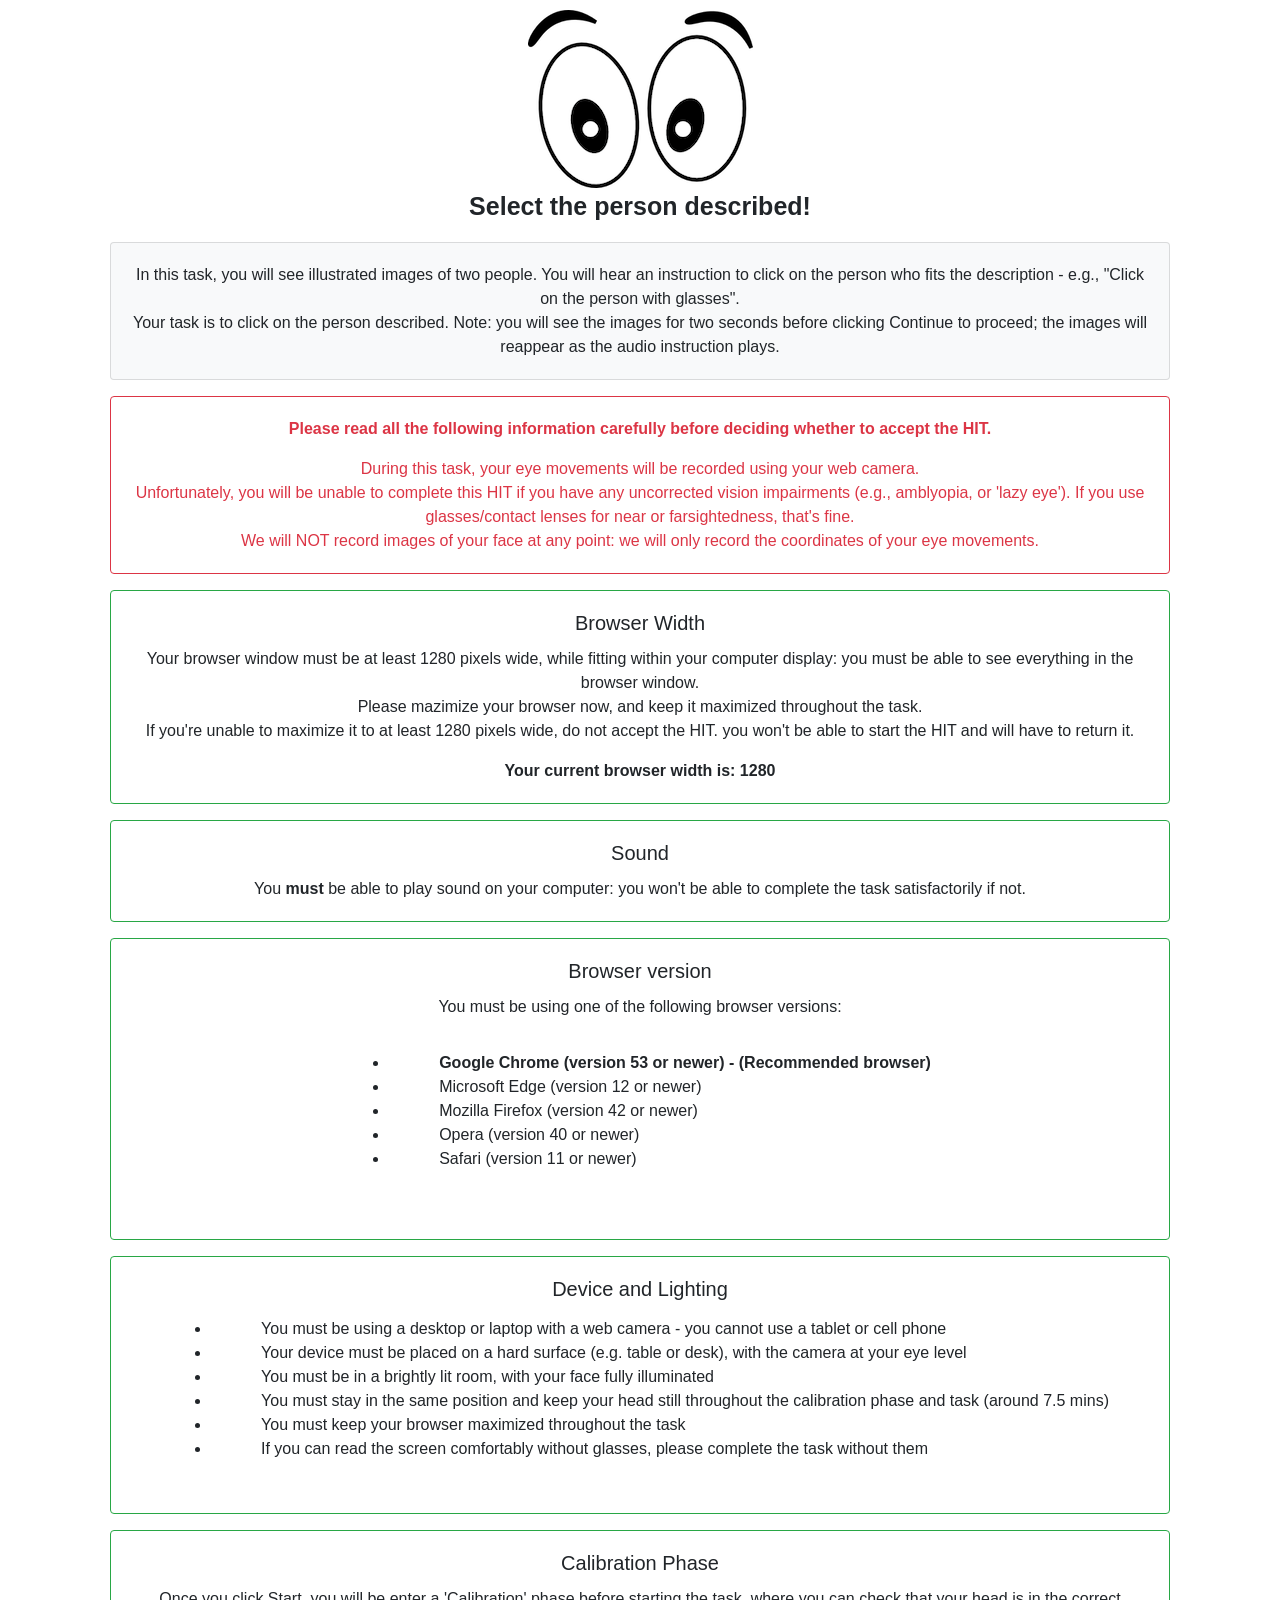
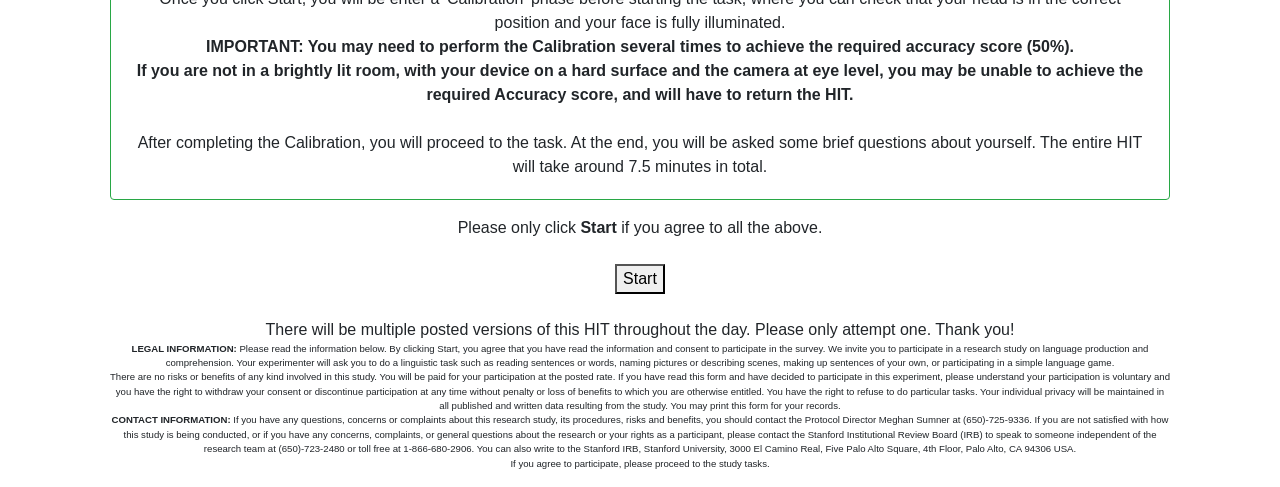
==== experiments/01_experiment_adults/video_task.html @ 3e278e05 "added php and preload files" ====
<html>
<head>
  <META HTTP-EQUIV="CONTENT-TYPE" CONTENT="text/html; charset=utf-8">
    <title> Select the person described! </title>


    <!--  general js utilities -->
    <script src="js/general_utils/jquery-1.11.1.min.js "></script>
    <script src="js/general_utils/jquery-ui.min.js"></script>
    <script src="js/general_utils/underscore-min.js"></script>
    <script src="js/general_utils/sweetalert.min.js"></script>
    <script src="js/general_utils/bootstrap.min.js"></script>

    <!-- experiment logic, and experiment utilities -->
    <script src="js/exp_run/exp-V2.js"></script>
    <script src="js/exp_run/stream-V2.js"></script>
    <script src="js/exp_run/mmturkey.js"></script>
    <script src="js/exp_run/browserCheck.js"></script>
    <script src="js/exp_run/utils.js"></script>
    <script src="js/exp_run/preload.js"></script>
    <script src="js/exp_run/uniqueturker.js"></script>

    <!-- main experiment logic: -->
    <script src="js/exp_run/video_task.js"></script>

    <!--CSS-->
    <link href="css/jquery-ui.min.css" rel="stylesheet" type="text/css"/>
    <link href="css/style.css" rel="stylesheet" type="text/css"/>
    <link rel="stylesheet" href="css/bootstrap.min.css">

    <!-- webgazer tools -->
    <script src="js/webgazer_tools/resize_canvas.js"></script>
    <script src="js/webgazer_tools/calibration_functions.js"></script>
    <script src="js/webgazer_tools/main.js"></script>
    <script src="js/webgazer_tools/precision_calculation.js"></script>
    <script src="js/webgazer_tools/precision_store_points.js"></script>

    <!-- experiment files for stimuli-->
    <script src="js/exp_files/vid_fnames.js"></script> <!-- vid fnames corresponding to each of the descriptors -->
    <script src="js/exp_files/descriptors.js"></script> <!-- list of descriptors, each constitutes an individual trial -->

    <!-- INSERT UNIQUE TURKER ID HERE -->
    <script type="text/JavaScript">
    $(document).ready(function(){
      var ut_id = "[INSERT YOUR UNIQUE TURKER ID HERE]"
      if (UTWorkerLimitReached(ut_id)) {
        $(".slide").hide();
        $("body").html("You have already completed the maximum number of HITs allowed by this requester. Please click 'Return HIT' to avoid any impact on your approval rating.");
      }});
    </script>


  </head>

  <body onload="init_explogic();">
    <script src="js/webgazer_tools/webgazer.js" type="text/javascript"></script>



    <noscript>This task requires JavaScript.</noscript>
    <div class="slide" id="i0" >
      <div class="text-center">
        <img src="eyes.png" alt="user" id="userpic"></img>
        <p id="study_title"><b> Select the person described! </b></p>
        <!-- <br> -->

        <div class="card bg-light mb-3">
          <div class="card-body">
            <p class="card-text">In this task, you will see illustrated images of two people. You will hear an instruction to click on the person who fits the description - e.g., "Click on the person with glasses".
              <br> Your task is to click on the person described. Note: you will see the images for two seconds before clicking Continue to proceed; the images will reappear as the audio instruction plays. </p>
            </div>
          </div>



          <div class="card border-danger mb-3" >
            <div class="card-body text-danger">
              <p class="card-text">
                <b>Please read all the following information carefully before deciding whether to accept the HIT. </b></p>
                During this task, your eye movements will be recorded using your web camera. <br>
                Unfortunately, you will be unable to complete this HIT if you have any uncorrected vision impairments (e.g.,  amblyopia, or 'lazy eye').
                If you use glasses/contact lenses for near or farsightedness, that's fine.
                <br>
                We will NOT record images of your face at any point: we will only record the coordinates of your eye movements. <br>
              </div>
            </div>

            <div class="card border-success mb-3">
              <div class="card-body">
                <h5 class="card-title"> Browser Width</h5>
                <p class="card-text"> Your browser window must be at least 1280 pixels wide, while fitting within your computer display: you must be able to see everything in the browser window.
                  <br>
                  Please mazimize your browser now, and keep it maximized throughout the task.
                  <br>
                  If you're unable to maximize it to at least 1280 pixels wide, do not accept the HIT.  you won't be able to start the HIT and will have to return it. </b></p>
                  <b> Your current browser width is: <span id="dimensions"></span></b>
                  <script>
                  $(window).resize(function() {
                    $("#dimensions").html($(window).width());
                  }).resize(); </script>
                </div>
              </div>

              <div class="card border-success mb-3">
                <div class="card-body">
                  <h5 class="card-title">Sound</h5>
                  <p class="card-text">You <b> must </b> be able to play sound on your computer: you won't be able to complete the task satisfactorily if not.
                  </p>
                </div>
              </div>


              <div class="card border-success mb-3">
                <div class="card-body">
                  <h5 class="card-title"> Browser version </h5>

                  <p class="card-text">You must be using one of the following browser versions:
                    <ul>
                      <p class="text-left">
                        <li> <b> Google Chrome (version 53 or newer) - (Recommended browser) </b> </li>
                        <li> Microsoft Edge (version 12 or newer) </li>
                        <li> Mozilla Firefox (version 42 or newer) </li>
                        <li> Opera (version 40 or newer) </li>
                        <li> Safari (version 11 or newer) </li>
                      </p>
                    </ul>
                  </p>
                </div>
              </div>


              <div class="card border-success mb-3">
                <div class="card-body">
                  <h5 class="card-title"> Device and Lighting </h5>
                  <p class="card-text">
                    <ul>
                      <li> You must be using a desktop or laptop with a web camera - you cannot use a tablet or cell phone </li>
                      <li> Your device must be placed on a hard surface (e.g. table or desk), with the camera at your eye level </li>
                      <li> You must be in a brightly lit room, with your face fully illuminated  </li>
                      <li> You must stay in the same position and keep your head still throughout the calibration phase and task (around 7.5 mins)</li>
                      <li> You must keep your browser maximized throughout the task </li>
                      <li> If you can read the screen comfortably without glasses, please complete the task without them </li>
                    </ul>
                  </p>
                </div>
              </div>

              <div class="card border-success mb-3">
                <div class="card-body">
                  <h5 class="card-title"> Calibration Phase </h5>
                  <p class="card-text">
                    Once you click Start, you will be enter a 'Calibration' phase before starting the task, where you can check that your head is in the correct position and your face is fully illuminated.
                    <br>
                    <b> IMPORTANT: You may need to perform the Calibration several times to achieve the required accuracy score (50%).
                      <br>
                      If you are not in a brightly lit room, with your device on a hard surface and the camera at eye level, you may be unable to achieve the required Accuracy score, and will have to return the HIT. </b>
                      <br>
                      <br>
                      After completing the Calibration, you will proceed to the task. At the end, you will be asked some brief questions about yourself. The entire HIT will take around 7.5 minutes in total.
                      <br>
                    </p>
                  </div>
                </div>

                Please only click <b> Start </b> if you agree to all the above.

                <br>
                <br>

                <p id="windowsize_err"><font color="red"> Your browser window must be at least 1280 pixels wide. Please maximize it. If you cannot maximize it to at least 1280 pixels wide, please return the HIT. </font></p>
                <button id="start_button" type="button">Start</button> <br><br>
                There will be multiple posted versions of this HIT throughout the day. Please only attempt one. Thank you!<br>

                <p id="legal"> <b>LEGAL INFORMATION:</b>
                  Please read the information below. By clicking Start, you agree that you have read the information and consent to participate in the survey.
                  We invite you to participate in a research study on language production and comprehension. Your experimenter will ask you to do a linguistic task such as reading sentences or words, naming pictures or describing scenes, making up sentences of your own, or participating in a simple language game.
                  <br>
                  There are no risks or benefits of any kind involved in this study. You will be paid for your participation at the posted rate. If you have read this form and have decided to participate in this experiment, please understand your participation is voluntary and you have the right to withdraw your consent or discontinue participation at any time without penalty or loss of benefits to which you are otherwise entitled. You have the right to refuse to do particular tasks. Your individual privacy will be maintained in all published and written data resulting from the study. You may print this form for your records.
                  <br>
                  <b>CONTACT INFORMATION:</b>
                  If you have any questions, concerns or complaints about this research study, its procedures, risks and benefits, you should contact the Protocol Director Meghan Sumner at (650)-725-9336.
                  If you are not satisfied with how this study is being conducted, or if you have any concerns, complaints, or general questions about the research or your rights as a participant, please contact the Stanford Institutional Review Board (IRB) to speak to someone independent of the research team at (650)-723-2480 or toll free at 1-866-680-2906. You can also write to the Stanford IRB, Stanford University, 3000 El Camino Real, Five Palo Alto Square, 4th Floor, Palo Alto, CA 94306 USA.
                  <br>
                  If you agree to participate, please proceed to the study tasks. </p>
                </div>
              </div>


              <div class="slide"  id="training_and_calibration">
                <!-- <p> CALIBRATION INSTRUCTIONS </p> -->
                <canvas id="plotting_canvas" width="1" height="1" style="cursor:crosshair;"></canvas>

                <!-- NAVIGATION BAR -->
                <nav id="webgazerNavbar" class="navbar navbar-nav navbar-fixed-top">
                  <div class="container-fluid">
                    <div class="navbar-header">
                      <button id="start_camera" onclick="_s.start_camera()">Start Camera</button>
                      <button id="start_calibration" onclick="Restart()"> Calibrate</button>
                      <!-- <button id="restart_calibration" onclick="Restart()">recalibrate</button> <--hide until done once -->
                      <button id = 'begin_task' onclick="_s.finish_calibration_start_task()"> Begin Task</button>
                      <button id = 'helpbutton' onclick="helpModalShow()"> Help </button>

                      <a class id="Accuracy"> </a>
                    </div>
                  </div>
                </nav>


                <!-- Calibration points -->
                <div class="calibrationDiv">
                  <input type="button" class="Calibration" id="Pt1"></input>
                  <input type="button" class="Calibration" id="Pt2"></input>
                  <input type="button" class="Calibration" id="Pt3"></input>
                  <input type="button" class="Calibration" id="Pt4"></input>
                  <input type="button" class="Calibration" id="Pt5"></input>
                  <input type="button" class="Calibration" id="Pt6"></input>
                  <input type="button" class="Calibration" id="Pt7"></input>
                  <input type="button" class="Calibration" id="Pt8"></input>
                  <input type="button" class="Calibration" id="Pt9"></input>
                </div>

                <!-- Modal -->
                <div id="helpModal" class="modal fade" role="dialog">
                  <div class="modal-dialog">

                    <!-- Modal content-->
                    <div class="modal-content">
                      <div class="modal-body">
                        <img src="helpmodalimg.png" class="img-responsive">

                      </div>
                      <div class="modal-footer">
                        <button id="closeBtn" type="button" class="btn btn-default" data-dismiss="modal">Close</button>
                        <button type="button" class="btn btn-primary" data-dismiss="modal" onclick="_s.start_camera()">Start Camera</button>
                      </div>
                    </div>

                  </div>
                </div>

              </div>


              <div class="slide" id="sound_test">

                <div class="text-center">
                  Press the play button to make sure you can hear the audio clip, and adjust the volume as necessary.  You won't be able to complete the task satisfactorily if you can't hear the audio.
                  <br>
                  In the task, the audio will play automatically, and you'll only hear it once - so listen carefully!
                  <br>
                  <br>
                  <audio id="soundtest" controls src='soundtest.mp3'> </audio>
                  <br>
                  <br>
                  <button id = "soundtest_OK" onclick="_s.soundtest_OK()"> Click here if you can hear the audio clearly. </button> </p>
                </div>
              </div>



              <div class="slide" id="single_trial">
                <div class="text-center">
                  <!--<audio id="aud" controls autoplay> </audio>-->
                </div>
                <div class ="imgwrapper" id="imgwrapper">
                </div>
                <br>
                <div class="text-center">
                  <button id = "continue_button" onclick="_s.continue()" style="width:100px; height:30px"> Continue </button> </p>
                  <button id = "next_button" onclick="_s.next_trial()" style="width:50px; height:30px"> Next </button> </p>
                  <!--<p class="err"><font color="red">Please select a person </font></p>-->
                </div>
              </div>



              <div class="slide"  id="subj_info">
                <div class="text-center">
                  <p class="subj_info_title">Please answer the brief questions below.</p>
                  <br>
                  <div class="subj_info_title">About you</div>

                  <p>First Language(s) (the language(s) you spoke at home as a child): <input type="text" id="language"/> </p>

                  <p>Gender:
                    <select id="gender">
                      <label><option value=""/></label>
                      <label><option value="Male"/>Male</label>
                      <label><option value="Female"/>Female</label>
                      <label><option value="Other"/>Other</label>
                    </select>
                  </p>

                  <p>Age: <input type="text" id="participantage"/></p>

                  <br>
                  <div class="subj_info_title">About the task </div>

                  <p>Do you need to wear glasses (or contact lenses) to correct your vision?:
                    <select id="eyesight">
                      <label><option value="-1"/></label>
                      <label><option value="none"/>No</label>
                      <label><option value="nearsighted"/>Yes, I'm nearsighted (can't see well far away)</label>
                      <label><option value="farsighted"/>Yes, I'm farsighted (can't see well close up)</label>
                    </select>
                  </p>
                  <p>During the task, were you wearing glasses or contact lenses?:
                    <select id="eyesight_task">
                      <label><option value="-1"/></label>
                      <label><option value="neither"/>No, neither</label>
                      <label><option value="glasses"/>Glasses</label>
                      <label><option value="contacts"/>Contact lenses</label>
                    </select>
                  </p>

                  <p>(Optional) Do you have any comments about the HIT (any problems, etc.) ? </p>
                  <textarea id="comments" rows="3" cols="50"></textarea>
                  <br/>
                  <p class="err_part2"><font color="red">Please complete all non-optional questions! </font></p>
                  <br>
                  <button onclick="_s.submit()"> Finish </button>
                </div>
              </div>


              <div id="thanks" class="slide js" >
                <p  class="big">Thanks for your time!</p>
              </div>

            </body>
            </html>
---- experiments/01_experiment_adults/css/style.css ----
table {
	font-size: 14px;
	margin: auto;
}


/*the experiment happens in "slides"*/
/* .slide { */
body{
	/*pad the inside of the slide*/
	padding-top: 10px;
	padding-left: 10px;
	padding-right: 10px;

	/*center slide within the window*/
	margin: auto auto;
	margin-top: 0px;

	/*all elements in a slide will be centered by default*/
	text-align: center;

	font-family: sans-serif;
	font-size: 16px;
	background-color: white;

	/* FROM WEBGAZER STYLE.CSS */
	min-width:600px!important;

}

/* start slide */
ul {
	display: inline-block;
	text-align:left;
}

.text-center{
	margin-left: 100px;
	margin-right: 100px;
}

/* Video Feed Styling */
#overlay {
	z-index: 1;
}


/* Navbar styling */
#webgazerNavbar {
	left: 320px;
	z-index: 0;
	box-shadow: 0px 3px 5px #ddd;
	border:0px;
	background-color: #fff;
	margin-bottom: 0;
}
#Accuracy a{
	background-color: #222;
	color: #eee;
	left: -15px;
	padding-left: 80px;
	padding-right: 40px;

}
#Accuracy {
	background-color: #222;
	padding-left: inherit;
}

li {
	padding-left: 50px;
}
.navbar-right li {
	padding-right: 20px;
}

.helpBtn {
	padding: 15px;
	border: none;
	background: none;
	color: #777;
}
.helpBtn a {
	background: none;
	color: #777;
}
.helpBtn a:hover {
	color: black!important;
	text-decoration: none;
}
.modal-header {
	border-bottom: none!important;
}

/* center img in modal popup */
.modal-dialog{text-align:center;}
.modal-content{display:inline-block;}


/* Calibration button styling */
.Calibration{
	width: 20px;
	height: 20px;
	-webkit-border-radius: 25px;
	-moz-border-radius: 25px;
	border-radius: 25px;
	background-color: red;
	opacity: 0.2;
	border-color: black;
	border-style: solid;
	position:fixed;
}
/* Calibration point position */
#Pt1{
	top: 70px;
	left:340px;
}
#Pt2{
	top: 70px;
	left:50vw;
	/* margin-left: 340; */
}
#Pt3{
	top: 70px;
	right:2vw;
}
#Pt4{
	top:50vh;
	left:2vw;
}
#Pt5{
	top: 50vh;
	left: 50vw;
}
#Pt6{
	top: 50vh;
	right:2vw;
}
#Pt7{
	bottom:2vw;
	left: 2vw;
}
#Pt8{
	bottom:2vw;
	left:50vw;
}
#Pt9{
	bottom:2vw;
	right:2vw;
}

#cocolab {
	font-weight: bold;

}

#legal {
	font-size: 0.6em;
}

#contact {
	font-size: 0.6em;
}


.subj_info_title {
	color:#036;
	background:transparent;
	font-size:25;
	font-weight:bold;
}

#study_title {
	background:transparent;
	font-size:25;
}

div.long_form {
	font-size: 13px;
}

fieldset {
	border: none;
	border-top: solid 1px #ccc;
}

div.long_form p {
	color:#036;
	margin: 20px 0 0 0;
}

div.long_form p.info {
	margin:0 0 40px 0;
	padding:0;
	color:black;
}

div.long_form label {
	padding: .5em .5em;
}

textarea {
	border: 2px inset;
}


p.descriptor {
	margin:0 0 0 0;
	padding:0;
	font-size: 20px;
	color:red;
}

#important {
	margin:0 0 0 0;
	padding:0;
	font-size: 20px;
	color:red;
}

/* displays the imgs */
#imgwrapper {
	margin: 0;
	position: absolute;
	top: 50%;
	left: 50%;
	-ms-transform: translate(-50%, -50%);
	transform: translate(-50%, -50%);
}

#video {
	margin: 0;
	position: absolute;
	
}
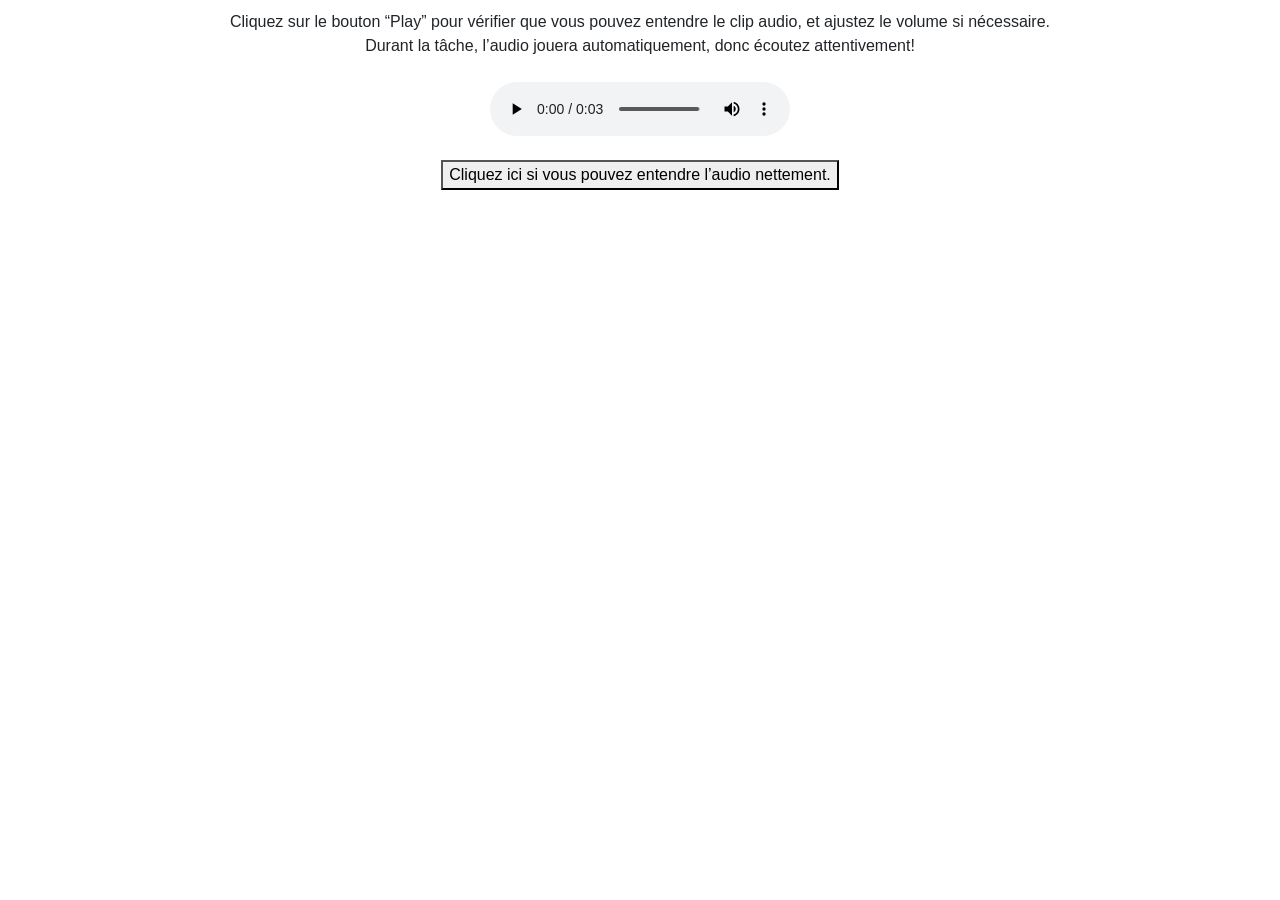
==== commit 57daf992: "added french translation" ====
--- a/experiments/01_experiment_adults/video_task.html
+++ b/experiments/01_experiment_adults/video_task.html
@@ -2,7 +2,7 @@
 <html>
 <head>
   <META HTTP-EQUIV="CONTENT-TYPE" CONTENT="text/html; charset=utf-8">
-    <title> Select the person described! </title>
+    <title> Regardez les vidéos! </title>
 
 
     <!--  general js utilities -->
@@ -58,17 +58,17 @@
 
 
 
-    <noscript>This task requires JavaScript.</noscript>
+    <noscript>Javascript doit être activé pour compléter cette tâche.</noscript>
     <div class="slide" id="i0" >
       <div class="text-center">
         <img src="eyes.png" alt="user" id="userpic"></img>
-        <p id="study_title"><b> Select the person described! </b></p>
+        <p id="study_title"><b> Regardez les vidéos! </b></p>
         <!-- <br> -->
 
         <div class="card bg-light mb-3">
           <div class="card-body">
-            <p class="card-text">In this task, you will see illustrated images of two people. You will hear an instruction to click on the person who fits the description - e.g., "Click on the person with glasses".
-              <br> Your task is to click on the person described. Note: you will see the images for two seconds before clicking Continue to proceed; the images will reappear as the audio instruction plays. </p>
+            <p class="card-text">Pour cette tâche, vous regarderez les vidéos présentées, pour une durée d’approximativement 10 minutes. Après chaque série de vidéos, vous cliquerez “Suivant” pour vous rendre vers la série suivante. 
+              <br> Essayez de regarder la vidéo qui est décrite par la narratrice. Cette étude ayant originellement été faite pour des enfants, certaines phrases pourraient paraître étranges. </p>
             </div>
           </div>
 
@@ -77,24 +77,23 @@
           <div class="card border-danger mb-3" >
             <div class="card-body text-danger">
               <p class="card-text">
-                <b>Please read all the following information carefully before deciding whether to accept the HIT. </b></p>
-                During this task, your eye movements will be recorded using your web camera. <br>
-                Unfortunately, you will be unable to complete this HIT if you have any uncorrected vision impairments (e.g.,  amblyopia, or 'lazy eye').
-                If you use glasses/contact lenses for near or farsightedness, that's fine.
+                <b>Merci de lire attentivement les informations suivantes avant de décider si vous aimeriez accepter la tâche. </b></p>
+                Durant cette tâche, vos mouvements oculaires seront enregistrés via votre webcam. <br>
+                Malheureusement, vous ne pouvez pas compléter cette tâche si vous présentez des déficiences visuelles non corrigées. Vous pouvez utiliser des lunettes ou lentilles si vous en avez besoin pour votre myopie ou presbytie!
                 <br>
-                We will NOT record images of your face at any point: we will only record the coordinates of your eye movements. <br>
+                Nous n’enregistrons des images de votre visage à aucun moment: seulement les coordonnées de vos mouvements oculaire. <br>
               </div>
             </div>
 
             <div class="card border-success mb-3">
               <div class="card-body">
-                <h5 class="card-title"> Browser Width</h5>
-                <p class="card-text"> Your browser window must be at least 1280 pixels wide, while fitting within your computer display: you must be able to see everything in the browser window.
-                  <br>
-                  Please mazimize your browser now, and keep it maximized throughout the task.
-                  <br>
-                  If you're unable to maximize it to at least 1280 pixels wide, do not accept the HIT.  you won't be able to start the HIT and will have to return it. </b></p>
-                  <b> Your current browser width is: <span id="dimensions"></span></b>
+                <h5 class="card-title"> Largeur du Navigateur</h5>
+                <p class="card-text"> Votre fenêtre de navigation doit être au moins 1280 pixels de large, mais doit aussi tenir entièrement dans l’afficheur de votre appareil: vous devrez être capable de voir la totalité des éléments affichés dans votre fenêtre.
+                  <br>
+                  Merci de maximiser la largeur de votre fenêtre de navigateur, et de le laisser tel quel durant la totalité de la tâche.
+                  <br>
+                  Si vous ne pouvez pas atteindre 1280 pixels de largeur, n’acceptez pas la tâche; vous ne serez pas en mesure de démarrer. </b></p>
+                  <b> La largeur actuelle de votre fenêtre de navigation est: <span id="dimensions"></span></b>
                   <script>
                   $(window).resize(function() {
                     $("#dimensions").html($(window).width());
@@ -104,8 +103,8 @@
 
               <div class="card border-success mb-3">
                 <div class="card-body">
-                  <h5 class="card-title">Sound</h5>
-                  <p class="card-text">You <b> must </b> be able to play sound on your computer: you won't be able to complete the task satisfactorily if not.
+                  <h5 class="card-title">Son</h5>
+                  <p class="card-text">Vous <b> devez </b> être en mesure d’entendre des sons sur votre ordinateur: vous ne pourrez pas compléter la tâche de manière optimale dans le cas contraire.
                   </p>
                 </div>
               </div>
@@ -113,16 +112,16 @@
 
               <div class="card border-success mb-3">
                 <div class="card-body">
-                  <h5 class="card-title"> Browser version </h5>
-
-                  <p class="card-text">You must be using one of the following browser versions:
+                  <h5 class="card-title"> Version du navigateur </h5>
+
+                  <p class="card-text">Vous devez utiliser l’une des versions de navigateur suivantes:
                     <ul>
                       <p class="text-left">
-                        <li> <b> Google Chrome (version 53 or newer) - (Recommended browser) </b> </li>
-                        <li> Microsoft Edge (version 12 or newer) </li>
-                        <li> Mozilla Firefox (version 42 or newer) </li>
-                        <li> Opera (version 40 or newer) </li>
-                        <li> Safari (version 11 or newer) </li>
+                        <li> <b> Google Chrome (version 53 ou plus récent) - (Recommended browser) </b> </li>
+                        <li> Microsoft Edge (version 12 ou plus récent) </li>
+                        <li> Mozilla Firefox (version 42 ou plus récent) </li>
+                        <li> Opera (version 40 ou plus récent) </li>
+                        <li> Safari (version 11 ou plus récent) </li>
                       </p>
                     </ul>
                   </p>
@@ -132,15 +131,15 @@
 
               <div class="card border-success mb-3">
                 <div class="card-body">
-                  <h5 class="card-title"> Device and Lighting </h5>
+                  <h5 class="card-title"> Appareil et éclairage </h5>
                   <p class="card-text">
                     <ul>
-                      <li> You must be using a desktop or laptop with a web camera - you cannot use a tablet or cell phone </li>
-                      <li> Your device must be placed on a hard surface (e.g. table or desk), with the camera at your eye level </li>
-                      <li> You must be in a brightly lit room, with your face fully illuminated  </li>
-                      <li> You must stay in the same position and keep your head still throughout the calibration phase and task (around 7.5 mins)</li>
-                      <li> You must keep your browser maximized throughout the task </li>
-                      <li> If you can read the screen comfortably without glasses, please complete the task without them </li>
+                      <li> Vous devez utiliser un ordinateur de bureau/portable équipé d’une webcam - vous ne pouvez pas utiliser une tablette ou un téléphone mobile. </li>
+                      <li> Vous devez être dans une pièce bien éclairée, et votre visage devrait être de même complètement éclairé. </li>
+                      <li> Votre appareil doit être placé sur une surface solide (table ou bureau, par example), avec la caméra placée approximativement au niveau de vos yeux.  </li>
+                      <li> Vous devez être dans une pièce bien éclairée, et votre visage devrait être de même complètement éclairé.</li>
+                      <li> Vous devez rester dans la même position et garder votre tête relativement immobile durant la phase de calibration et la tâche en elle-même. </li>
+                      <li> Si vous pouvez facilement lire sur votre écran sans lunettes, veuillez compléter la tâche sans les utiliser. </li>
                     </ul>
                   </p>
                 </div>
@@ -148,41 +147,41 @@
 
               <div class="card border-success mb-3">
                 <div class="card-body">
-                  <h5 class="card-title"> Calibration Phase </h5>
+                  <h5 class="card-title"> Phase de calibration </h5>
                   <p class="card-text">
-                    Once you click Start, you will be enter a 'Calibration' phase before starting the task, where you can check that your head is in the correct position and your face is fully illuminated.
+                    Une fois avoir cliqué “Démarrer”, vous entrerez une phase de calibration avant de commencer la tâche. Vous vérifierez que votre tête est dans la position correcte et votre visage adéquatement éclairé.
                     <br>
-                    <b> IMPORTANT: You may need to perform the Calibration several times to achieve the required accuracy score (50%).
+                    <b> IMPORTANT: Vous pourriez avoir à performer la calibration plusieurs fois avant d’atteindre le score de précision requis (50%).
                       <br>
-                      If you are not in a brightly lit room, with your device on a hard surface and the camera at eye level, you may be unable to achieve the required Accuracy score, and will have to return the HIT. </b>
+                      Si vous n’êtes pas dans une pièce suffisamment éclairée, avec votre appareil sur une surface solide et la caméra a niveau de vos yeux, vous pourriez ne pas atteindre le score de précision requis, et aurez à arrêter la tâche. </b>
                       <br>
                       <br>
-                      After completing the Calibration, you will proceed to the task. At the end, you will be asked some brief questions about yourself. The entire HIT will take around 7.5 minutes in total.
+                      Après avoir complété la calibration, vous passerez à la tâche. Une fois la tâche complétée, nous vous poserons quelques questions à votre propos. La totalité de la tâche ne devrait pas durer plus de 10 minutes.
                       <br>
                     </p>
                   </div>
                 </div>
 
-                Please only click <b> Start </b> if you agree to all the above.
+                Ne cliquez <b> Démarrer </b> que si vous acceptez toutes les informations et conditions ci-dessus.
 
                 <br>
                 <br>
 
-                <p id="windowsize_err"><font color="red"> Your browser window must be at least 1280 pixels wide. Please maximize it. If you cannot maximize it to at least 1280 pixels wide, please return the HIT. </font></p>
-                <button id="start_button" type="button">Start</button> <br><br>
-                There will be multiple posted versions of this HIT throughout the day. Please only attempt one. Thank you!<br>
-
-                <p id="legal"> <b>LEGAL INFORMATION:</b>
-                  Please read the information below. By clicking Start, you agree that you have read the information and consent to participate in the survey.
-                  We invite you to participate in a research study on language production and comprehension. Your experimenter will ask you to do a linguistic task such as reading sentences or words, naming pictures or describing scenes, making up sentences of your own, or participating in a simple language game.
-                  <br>
-                  There are no risks or benefits of any kind involved in this study. You will be paid for your participation at the posted rate. If you have read this form and have decided to participate in this experiment, please understand your participation is voluntary and you have the right to withdraw your consent or discontinue participation at any time without penalty or loss of benefits to which you are otherwise entitled. You have the right to refuse to do particular tasks. Your individual privacy will be maintained in all published and written data resulting from the study. You may print this form for your records.
-                  <br>
-                  <b>CONTACT INFORMATION:</b>
-                  If you have any questions, concerns or complaints about this research study, its procedures, risks and benefits, you should contact the Protocol Director Meghan Sumner at (650)-725-9336.
-                  If you are not satisfied with how this study is being conducted, or if you have any concerns, complaints, or general questions about the research or your rights as a participant, please contact the Stanford Institutional Review Board (IRB) to speak to someone independent of the research team at (650)-723-2480 or toll free at 1-866-680-2906. You can also write to the Stanford IRB, Stanford University, 3000 El Camino Real, Five Palo Alto Square, 4th Floor, Palo Alto, CA 94306 USA.
-                  <br>
-                  If you agree to participate, please proceed to the study tasks. </p>
+                <p id="windowsize_err"><font color="red"> Votre fenêtre de navigation doit être au moins 1280 pixels de large. Merci de la maximiser. Si vous ne pouvez pas atteindre 1280 pixels de largeur, n’acceptez pas la tâche. </font></p>
+                <button id="start_button" type="button">Démarrer</button> <br>
+                <!--<br>
+                There will be multiple posted versions of this HIT throughout the day. Please only attempt one. Thank you!<br>-->
+
+                <p id="legal"> <b>INFORMATIONS LEGALES:</b>
+                  Merci de lire les informations ci-dessous. En cliquant “Démarrer”, vous acceptez d’avoir lu toutes les informations, et consentez à participer à l’enquête. 
+                  Nous vous invitons à participer à une étude de recherche concernant la production et compréhension du langage. Votre expérimentateur/trice vous demanderez d’effectuer une tâche linguistique telle que lire des mots ou phrases, ou regarder des vidéos.
+                  <br>
+                  Aucun risque ou bénéfice est impliqué dans cette enquête. Vous serez payé pour votre participation au taux affiché. Si vous avez lu ce formulaire et avez décidé de participer à cette étude, veuillez comprendre que votre participation est volontaire et que vous avez le droit de retirer votre consentement ou arrêter votre participation à n’importe quel moment, sans pénalité ou perte de bénéfices auxquels vous avez autrement droit. Vous avez le droit de refuser de participer à certaines tâches. Vos informations privées et individuelles seront conservées dans toutes données, publiées et écrites, résultant de cette étude. Vous pouvez imprimer ce formulaire pour vos dossiers. 
+                  <br>
+                  <b>INFORMATIONS DE CONTACT:</b>
+                  Si vous avez des questions, préoccupations, ou plaintes à propos de cette étude, ces procédures, risques et bénéfices, vous devrez contacter le Directeur de Protocol (“Protocol Director”) Meghan Sumner à ce numéro: (650)-725-9336. Si vous n’êtes pas satisfait de la manière dont cette enquête a été conduite, ou si vous avez des préoccupations, plaintes, ou questions concernant l’étude ou vos droits en tant que participant, merci de contact le Stanford Institutional Review Board (IRB) pour parler à un individu indépendant de l’équipe de recherche à ce numéro, sans frais: 1-866-680-2906. Vous pouvez également écrire à “Stanford IRB, Stanford University”, 3000 El Camino Real, Five Palo Alto Square, 4th Floor, Palo Alto, CA 94306 USA.
+                  <br>
+                  Si vous acceptez de participer, merci de poursuivre vers les tâches d’étude. </p>
                 </div>
               </div>
 
@@ -195,11 +194,11 @@
                 <nav id="webgazerNavbar" class="navbar navbar-nav navbar-fixed-top">
                   <div class="container-fluid">
                     <div class="navbar-header">
-                      <button id="start_camera" onclick="_s.start_camera()">Start Camera</button>
-                      <button id="start_calibration" onclick="Restart()"> Calibrate</button>
+                      <button id="start_camera" onclick="_s.start_camera()">Démarrer la caméra</button>
+                      <button id="start_calibration" onclick="Restart()"> Calibrer</button>
                       <!-- <button id="restart_calibration" onclick="Restart()">recalibrate</button> <--hide until done once -->
-                      <button id = 'begin_task' onclick="_s.finish_calibration_start_task()"> Begin Task</button>
-                      <button id = 'helpbutton' onclick="helpModalShow()"> Help </button>
+                      <button id = 'begin_task' onclick="_s.finish_calibration_start_task()"> Démarrer la tâche</button>
+                      <button id = 'helpbutton' onclick="helpModalShow()"> Aide </button>
 
                       <a class id="Accuracy"> </a>
                     </div>
@@ -227,12 +226,12 @@
                     <!-- Modal content-->
                     <div class="modal-content">
                       <div class="modal-body">
-                        <img src="helpmodalimg.png" class="img-responsive">
+                        <img src="helpmodalimg.png" class="img-responsive" >
 
                       </div>
                       <div class="modal-footer">
-                        <button id="closeBtn" type="button" class="btn btn-default" data-dismiss="modal">Close</button>
-                        <button type="button" class="btn btn-primary" data-dismiss="modal" onclick="_s.start_camera()">Start Camera</button>
+                        <button id="closeBtn" type="button" class="btn btn-default" data-dismiss="modal">Fermer</button>
+                        <button type="button" class="btn btn-primary" data-dismiss="modal" onclick="_s.start_camera()">Démarrer la caméra</button>
                       </div>
                     </div>
 
@@ -245,15 +244,15 @@
               <div class="slide" id="sound_test">
 
                 <div class="text-center">
-                  Press the play button to make sure you can hear the audio clip, and adjust the volume as necessary.  You won't be able to complete the task satisfactorily if you can't hear the audio.
-                  <br>
-                  In the task, the audio will play automatically, and you'll only hear it once - so listen carefully!
+                  Cliquez sur le bouton “Play” pour vérifier que vous pouvez entendre le clip audio, et ajustez le volume si nécessaire.
+                  <br>
+                  Durant la tâche, l’audio jouera automatiquement, donc écoutez attentivement!
                   <br>
                   <br>
                   <audio id="soundtest" controls src='soundtest.mp3'> </audio>
                   <br>
                   <br>
-                  <button id = "soundtest_OK" onclick="_s.soundtest_OK()"> Click here if you can hear the audio clearly. </button> </p>
+                  <button id = "soundtest_OK" onclick="_s.soundtest_OK()"> Cliquez ici si vous pouvez entendre l’audio nettement. </button> </p>
                 </div>
               </div>
 
@@ -267,8 +266,8 @@
                 </div>
                 <br>
                 <div class="text-center">
-                  <button id = "continue_button" onclick="_s.continue()" style="width:100px; height:30px"> Continue </button> </p>
-                  <button id = "next_button" onclick="_s.next_trial()" style="width:50px; height:30px"> Next </button> </p>
+                  <button id = "continue_button" onclick="_s.continue()" style="width:100px; height:30px"> Continuer </button> </p>
+                  <button id = "next_button" onclick="_s.next_trial()" style="width:70px; height:30px"> Suivant </button> </p>
                   <!--<p class="err"><font color="red">Please select a person </font></p>-->
                 </div>
               </div>
@@ -277,55 +276,55 @@
 
               <div class="slide"  id="subj_info">
                 <div class="text-center">
-                  <p class="subj_info_title">Please answer the brief questions below.</p>
-                  <br>
-                  <div class="subj_info_title">About you</div>
-
-                  <p>First Language(s) (the language(s) you spoke at home as a child): <input type="text" id="language"/> </p>
-
-                  <p>Gender:
+                  <p class="subj_info_title">Merci de répondre aux simples questions ci-dessous.</p>
+                  <br>
+                  <div class="subj_info_title">A votre propos</div>
+
+                  <p>Première(s) Langue(s) (la/les langue(s) que vous parliez chez vous enfant): <input type="text" id="language"/> </p>
+
+                  <p>Genre:
                     <select id="gender">
                       <label><option value=""/></label>
-                      <label><option value="Male"/>Male</label>
-                      <label><option value="Female"/>Female</label>
-                      <label><option value="Other"/>Other</label>
+                      <label><option value="Male"/>Homme</label>
+                      <label><option value="Female"/>Femme</label>
+                      <label><option value="Other"/>Autre</label>
                     </select>
                   </p>
 
-                  <p>Age: <input type="text" id="participantage"/></p>
-
-                  <br>
-                  <div class="subj_info_title">About the task </div>
-
-                  <p>Do you need to wear glasses (or contact lenses) to correct your vision?:
+                  <p>Âge: <input type="text" id="participantage"/></p>
+
+                  <br>
+                  <div class="subj_info_title">À propos de la tâche </div>
+
+                  <p>Avez-vous besoin de porter des lunettes (ou lentilles de contact) pour corriger votre vision?:
                     <select id="eyesight">
                       <label><option value="-1"/></label>
-                      <label><option value="none"/>No</label>
-                      <label><option value="nearsighted"/>Yes, I'm nearsighted (can't see well far away)</label>
-                      <label><option value="farsighted"/>Yes, I'm farsighted (can't see well close up)</label>
+                      <label><option value="none"/>Non</label>
+                      <label><option value="nearsighted"/>Oui, je suis myope (difficulté à voir si loin)</label>
+                      <label><option value="farsighted"/>Oui, je suis presbyte (difficulté à bien voir si proche)</label>
                     </select>
                   </p>
-                  <p>During the task, were you wearing glasses or contact lenses?:
+                  <p>Durant la tâche, portiez-vous des lunettes ou des lentilles de contact?
                     <select id="eyesight_task">
                       <label><option value="-1"/></label>
-                      <label><option value="neither"/>No, neither</label>
-                      <label><option value="glasses"/>Glasses</label>
-                      <label><option value="contacts"/>Contact lenses</label>
+                      <label><option value="neither"/>Non, aucun des deux</label>
+                      <label><option value="glasses"/>Lunettes</label>
+                      <label><option value="contacts"/>Lentilles de contact</label>
                     </select>
                   </p>
 
-                  <p>(Optional) Do you have any comments about the HIT (any problems, etc.) ? </p>
+                  <p>(Facultatif) Avez-vous des commentaires concernant la tâche (problèmes rencontrés etc.)?</p>
                   <textarea id="comments" rows="3" cols="50"></textarea>
                   <br/>
-                  <p class="err_part2"><font color="red">Please complete all non-optional questions! </font></p>
-                  <br>
-                  <button onclick="_s.submit()"> Finish </button>
+                  <p class="err_part2"><font color="red">Merci de compléter toutes les questions non-facultatives! </font></p>
+                  <br>
+                  <button onclick="_s.submit()"> Terminer </button>
                 </div>
               </div>
 
 
               <div id="thanks" class="slide js" >
-                <p  class="big">Thanks for your time!</p>
+                <p  class="big">Merci pour votre temps!</p>
               </div>
 
             </body>
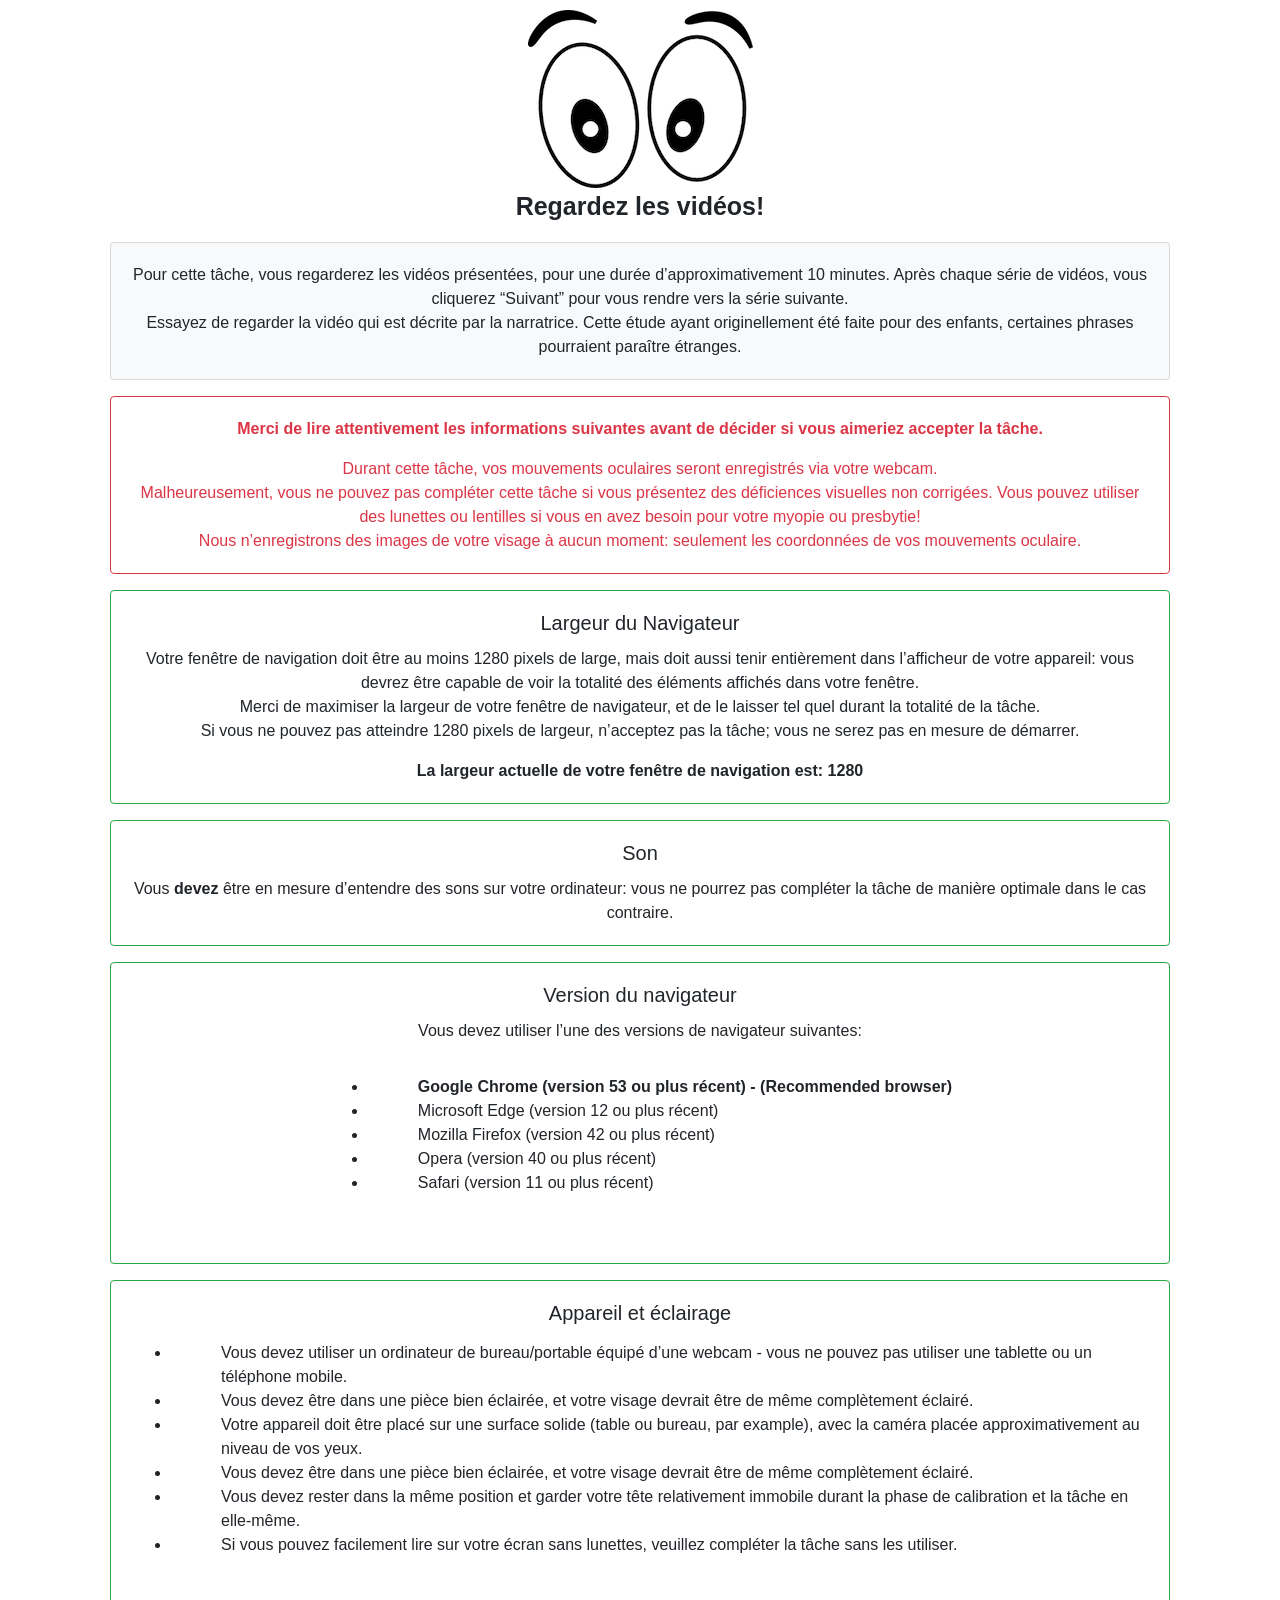
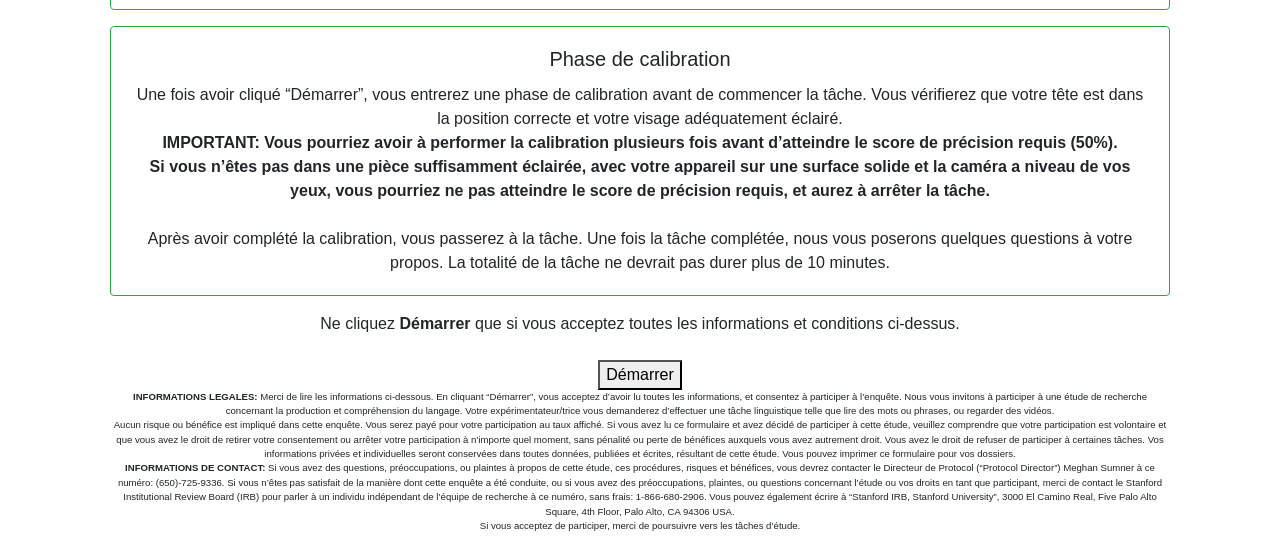
==== commit 745d9f80: "added progress bar, fixed minor bugs" ====
--- a/experiments/01_experiment_adults/video_task.html
+++ b/experiments/01_experiment_adults/video_task.html
@@ -237,6 +237,13 @@
 
                   </div>
                 </div>
+                <div class="progress">
+                  <span>Progrès:</span>
+                    <div class="bar-wrapper">
+                      <div class="bar" width="0%">
+                    </div>
+                  </div>
+                </div>
 
               </div>
 
@@ -261,6 +268,13 @@
               <div class="slide" id="single_trial">
                 <div class="text-center">
                   <!--<audio id="aud" controls autoplay> </audio>-->
+                </div>
+                <div class="progress">
+                  <span>Progrès:</span>
+                    <div class="bar-wrapper">
+                      <div class="bar" width="0%">
+                    </div>
+                  </div>
                 </div>
                 <div class ="imgwrapper" id="imgwrapper">
                 </div>
@@ -313,6 +327,8 @@
                     </select>
                   </p>
 
+                  <p>Quel est votre Prolific ID? <input type="text" id="prolific_id"/> </p>
+
                   <p>(Facultatif) Avez-vous des commentaires concernant la tâche (problèmes rencontrés etc.)?</p>
                   <textarea id="comments" rows="3" cols="50"></textarea>
                   <br/>
--- a/experiments/01_experiment_adults/css/style.css
+++ b/experiments/01_experiment_adults/css/style.css
@@ -229,6 +229,31 @@
 	transform: translate(-50%, -50%);
 }
 
+/* Progress Bar */
+.progress{
+  position: absolute;
+  right: 10px;
+  top: 10px;
+}
+.progress span{
+  position:relative;
+  top: -2px;
+}
+
+.bar-wrapper{
+    height:20px;
+    width:200px;
+    border:1px solid #000000;
+    display:inline-block;
+}
+
+.bar{
+    position:relative;
+    height:100%;
+    width:0px;
+    background-color:#000000
+}
+
 #video {
 	margin: 0;
 	position: absolute;
